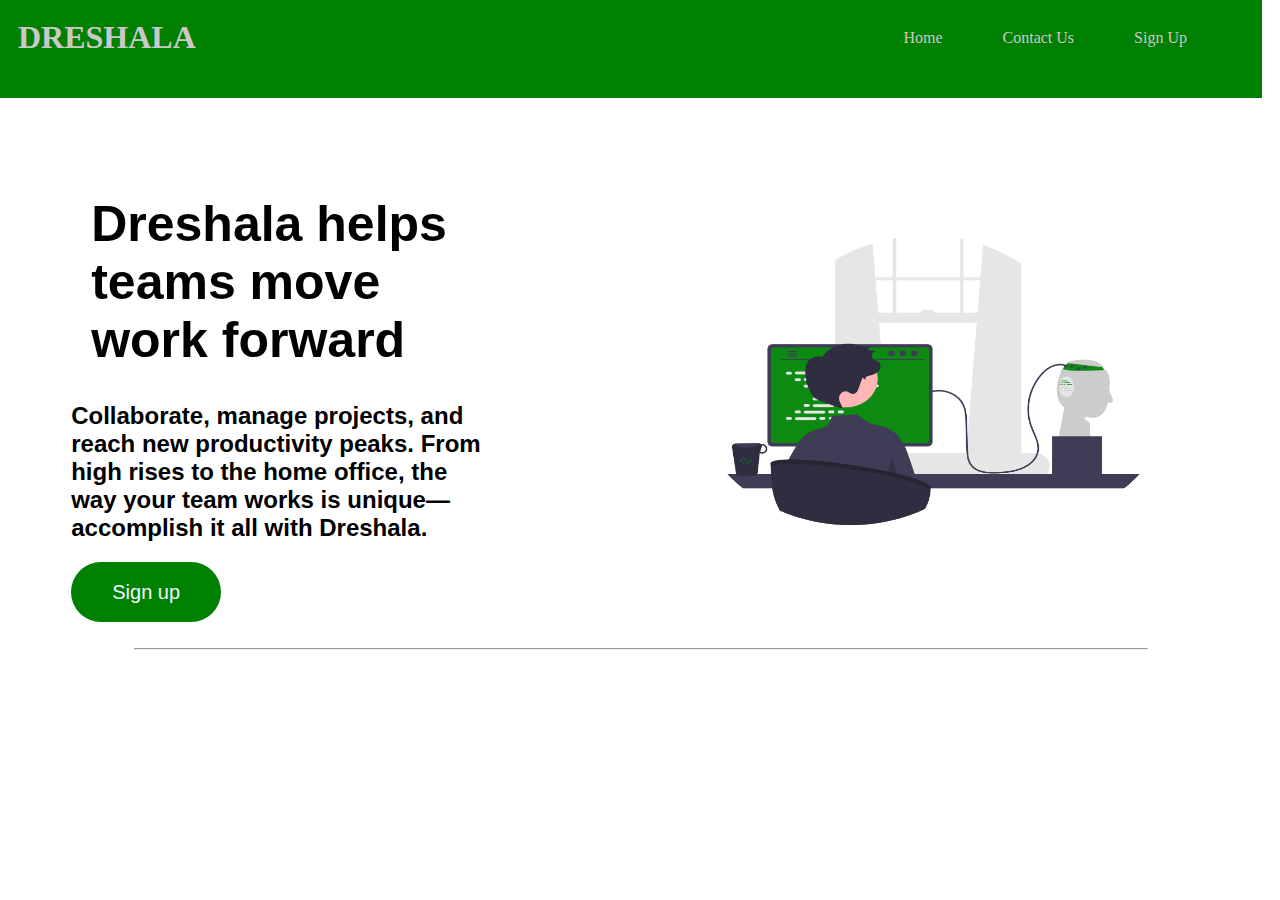
==== home.html @ d6eb047e "home page" ====
<!DOCTYPE html>
<html lang="en">
<head>
    <meta charset="UTF-8">
    <meta http-equiv="X-UA-Compatible" content="IE=edge">
    <meta name="viewport" content="width=device-width, initial-scale=1.0">
    <title>Document</title>
    <link rel="stylesheet" href="home.css">
</head>
<body>
    <header>
        <h1>DRESHALA</h1>
        <div class="menu">
        <ul>
            <li>Home</li>
            <li>Contact Us</li>
            <li>Sign Up</li>
        </ul>
        </div>
    </header>
    <div class="home1">
    <div class="h1shi">
        <h1 style="font-size: 50px;">Dreshala helps teams move work forward</h1>
        <h2>Collaborate, manage projects, and reach new productivity peaks.
         From high rises to the home office, the way your team works
          is unique—accomplish it all with Dreshala.</h2>
          <button type="submit">Sign up</button>
    </div>
    <div class="imazhi">
        <img src="media/f1.png">
    </div>
    </div>
    <br>
    <hr>

</body>
</html>
---- home.css ----
header{
    margin-top: -10px;
    margin-left: -10px;
    margin-right: -10px;
    width: 100%;
    height: 100px;
    justify-content: space-between;
    display: flex;
    flex-direction: row;
    color: rgb(204, 200, 200);
    background-color: green;
}

.menu{
    display: flex;
    flex-direction: row;
}

ul{
    list-style: none;
    display: flex;
    flex-direction: row;
    justify-content: space-between;
    margin-right: 75px;
}

li{
    margin-left: 60px;
    margin-top: 15px;
}

h1{
    margin-left: 20px;
}


.h1shi{
    width: 50%;
    margin-left: 5%;
    margin-top: 5%;
    font-family: 'Gill Sans', 'Gill Sans MT', Calibri, 'Trebuchet MS', sans-serif;
}

button{
    width: 150px;
    height: 60px;
    background-color: green;
    border: none;
    border-radius: 30px;
    color: aliceblue;
    font-size: 20px;

    
}


img{
    width: 70%;
    height: 70%;
    margin-right: 30px;
    margin-left: 170px;
    margin-top: 100px;
}

.home1{
 display: flex;
 flex-direction: row;
}

hr{
    width: 80%;
    margin-left: 10%;
    margin-right: 10%;
}
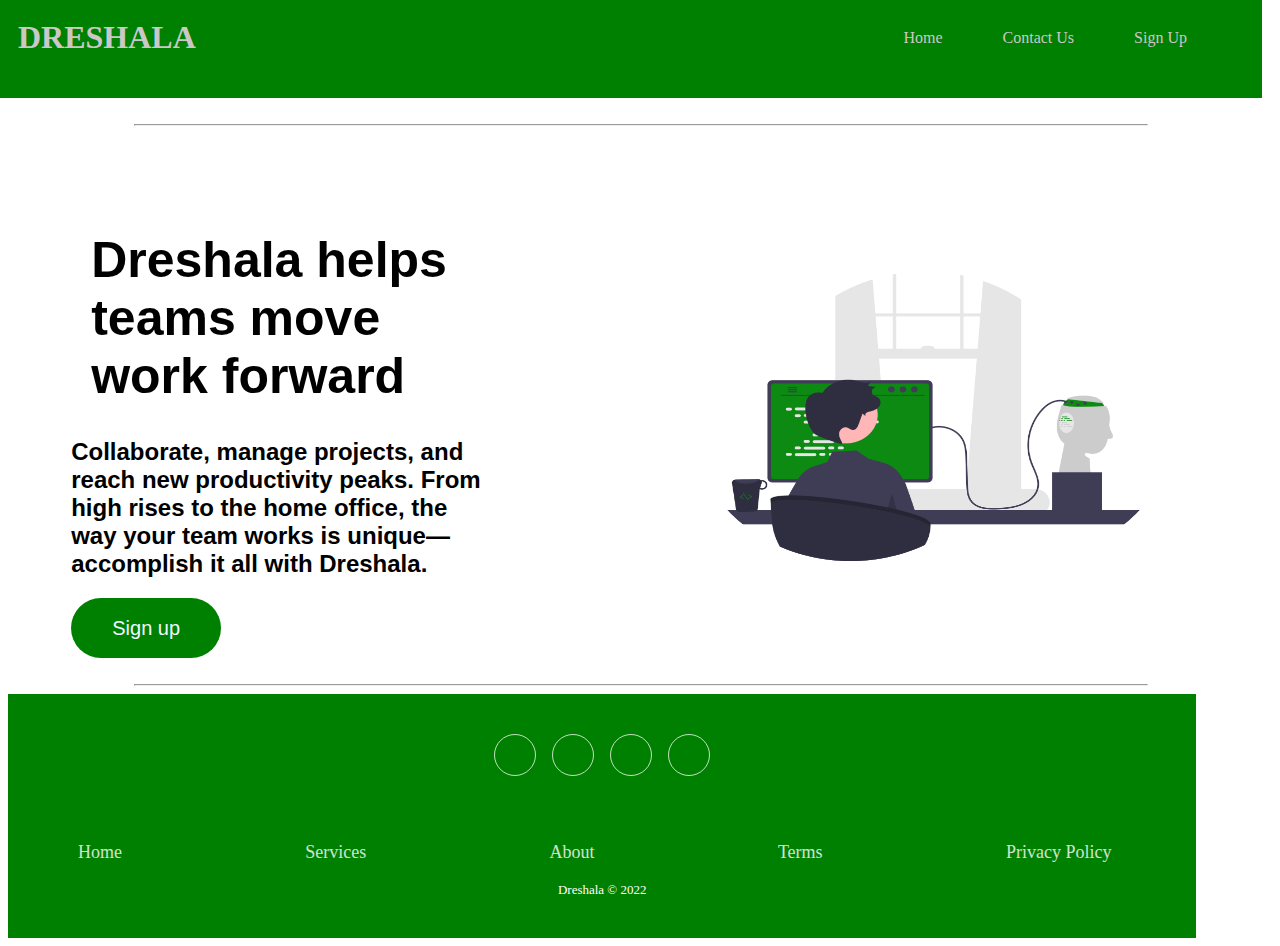
==== commit 49657c4c: "hr mas headerit" ====
--- a/home.html
+++ b/home.html
@@ -18,6 +18,8 @@
         </ul>
         </div>
     </header>
+    <br>
+    <hr>
     <div class="home1">
     <div class="h1shi">
         <h1 style="font-size: 50px;">Dreshala helps teams move work forward</h1>
@@ -33,5 +35,18 @@
     <br>
     <hr>
 
+    <div class="footer-basic">
+        <footer>
+            <div class="social"><a href="#"><i class="icon ion-social-instagram"></i></a><a href="#"><i class="icon ion-social-snapchat"></i></a><a href="#"><i class="icon ion-social-twitter"></i></a><a href="#"><i class="icon ion-social-facebook"></i></a></div>
+            <ul class="list-inline">
+                <li class="list-inline-item"><a href="#">Home</a></li>
+                <li class="list-inline-item"><a href="#">Services</a></li>
+                <li class="list-inline-item"><a href="#">About</a></li>
+                <li class="list-inline-item"><a href="#">Terms</a></li>
+                <li class="list-inline-item"><a href="#">Privacy Policy</a></li>
+            </ul>
+            <p class="copyright">Dreshala © 2022</p>
+        </footer>
+    </div>
 </body>
 </html>--- a/home.css
+++ b/home.css
@@ -72,3 +72,65 @@
     margin-left: 10%;
     margin-right: 10%;
 }
+
+.footer-basic {
+    padding:40px 0;
+    background-color:green;
+    color: white;
+    text-align: center;
+    margin-right: 2cm;
+  }
+
+  .footer-basic ul {
+    padding:0;
+    list-style:none;
+    text-align:center;
+    font-size:18px;
+    line-height:1.6;
+    margin-bottom:0;
+  }
+
+  .footer-basic li {
+    padding:0 10px;
+  }
+
+  .footer-basic ul a {
+    color:inherit;
+    text-decoration:none;
+    opacity:0.8;
+  }
+
+  .footer-basic ul a:hover {
+    opacity:1;
+  }
+
+  .footer-basic .social {
+    text-align:center;
+    padding-bottom:25px;
+  }
+
+  .footer-basic .social > a {
+    font-size:24px;
+    width:40px;
+    height:40px;
+    line-height:40px;
+    display:inline-block;
+    text-align:center;
+    border-radius:50%;
+    border:1px solid white;
+    margin:0 8px;
+    color:inherit;
+    opacity:0.75;
+  }
+
+  .footer-basic .social > a:hover {
+    opacity:0.9;
+  }
+
+  .footer-basic .copyright {
+    margin-top:15px;
+    text-align: center;
+    font-size:13px;
+    color:white;
+    margin-bottom:0;
+  }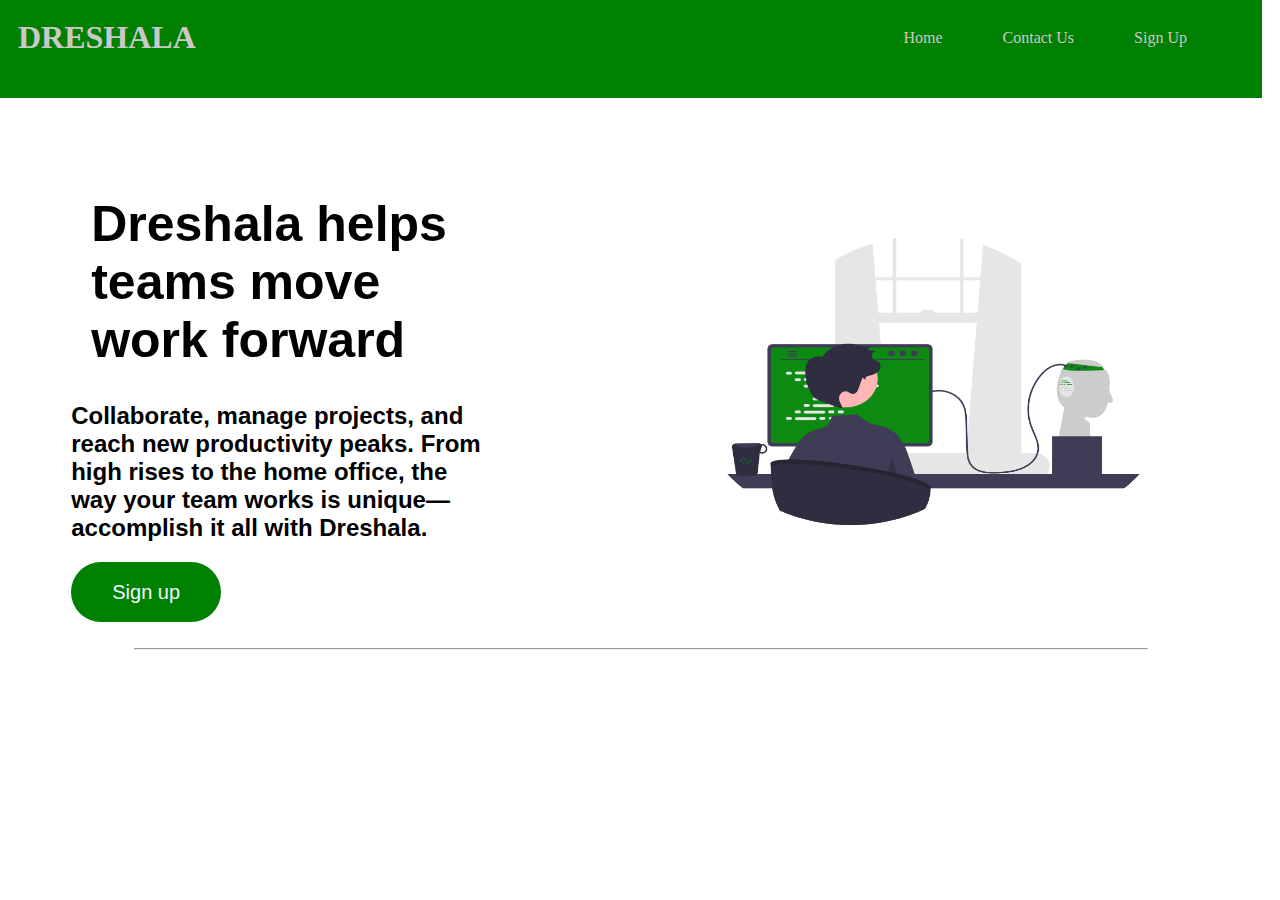
==== commit b8904ba8: "Merge branch 'main' of https://github.com/G3NC1/Drenic-Shala" ====
--- a/home.html
+++ b/home.html
@@ -18,8 +18,6 @@
         </ul>
         </div>
     </header>
-    <br>
-    <hr>
     <div class="home1">
     <div class="h1shi">
         <h1 style="font-size: 50px;">Dreshala helps teams move work forward</h1>
@@ -35,18 +33,5 @@
     <br>
     <hr>
 
-    <div class="footer-basic">
-        <footer>
-            <div class="social"><a href="#"><i class="icon ion-social-instagram"></i></a><a href="#"><i class="icon ion-social-snapchat"></i></a><a href="#"><i class="icon ion-social-twitter"></i></a><a href="#"><i class="icon ion-social-facebook"></i></a></div>
-            <ul class="list-inline">
-                <li class="list-inline-item"><a href="#">Home</a></li>
-                <li class="list-inline-item"><a href="#">Services</a></li>
-                <li class="list-inline-item"><a href="#">About</a></li>
-                <li class="list-inline-item"><a href="#">Terms</a></li>
-                <li class="list-inline-item"><a href="#">Privacy Policy</a></li>
-            </ul>
-            <p class="copyright">Dreshala © 2022</p>
-        </footer>
-    </div>
 </body>
 </html>--- a/home.css
+++ b/home.css
@@ -72,65 +72,3 @@
     margin-left: 10%;
     margin-right: 10%;
 }
-
-.footer-basic {
-    padding:40px 0;
-    background-color:green;
-    color: white;
-    text-align: center;
-    margin-right: 2cm;
-  }
-
-  .footer-basic ul {
-    padding:0;
-    list-style:none;
-    text-align:center;
-    font-size:18px;
-    line-height:1.6;
-    margin-bottom:0;
-  }
-
-  .footer-basic li {
-    padding:0 10px;
-  }
-
-  .footer-basic ul a {
-    color:inherit;
-    text-decoration:none;
-    opacity:0.8;
-  }
-
-  .footer-basic ul a:hover {
-    opacity:1;
-  }
-
-  .footer-basic .social {
-    text-align:center;
-    padding-bottom:25px;
-  }
-
-  .footer-basic .social > a {
-    font-size:24px;
-    width:40px;
-    height:40px;
-    line-height:40px;
-    display:inline-block;
-    text-align:center;
-    border-radius:50%;
-    border:1px solid white;
-    margin:0 8px;
-    color:inherit;
-    opacity:0.75;
-  }
-
-  .footer-basic .social > a:hover {
-    opacity:0.9;
-  }
-
-  .footer-basic .copyright {
-    margin-top:15px;
-    text-align: center;
-    font-size:13px;
-    color:white;
-    margin-bottom:0;
-  }